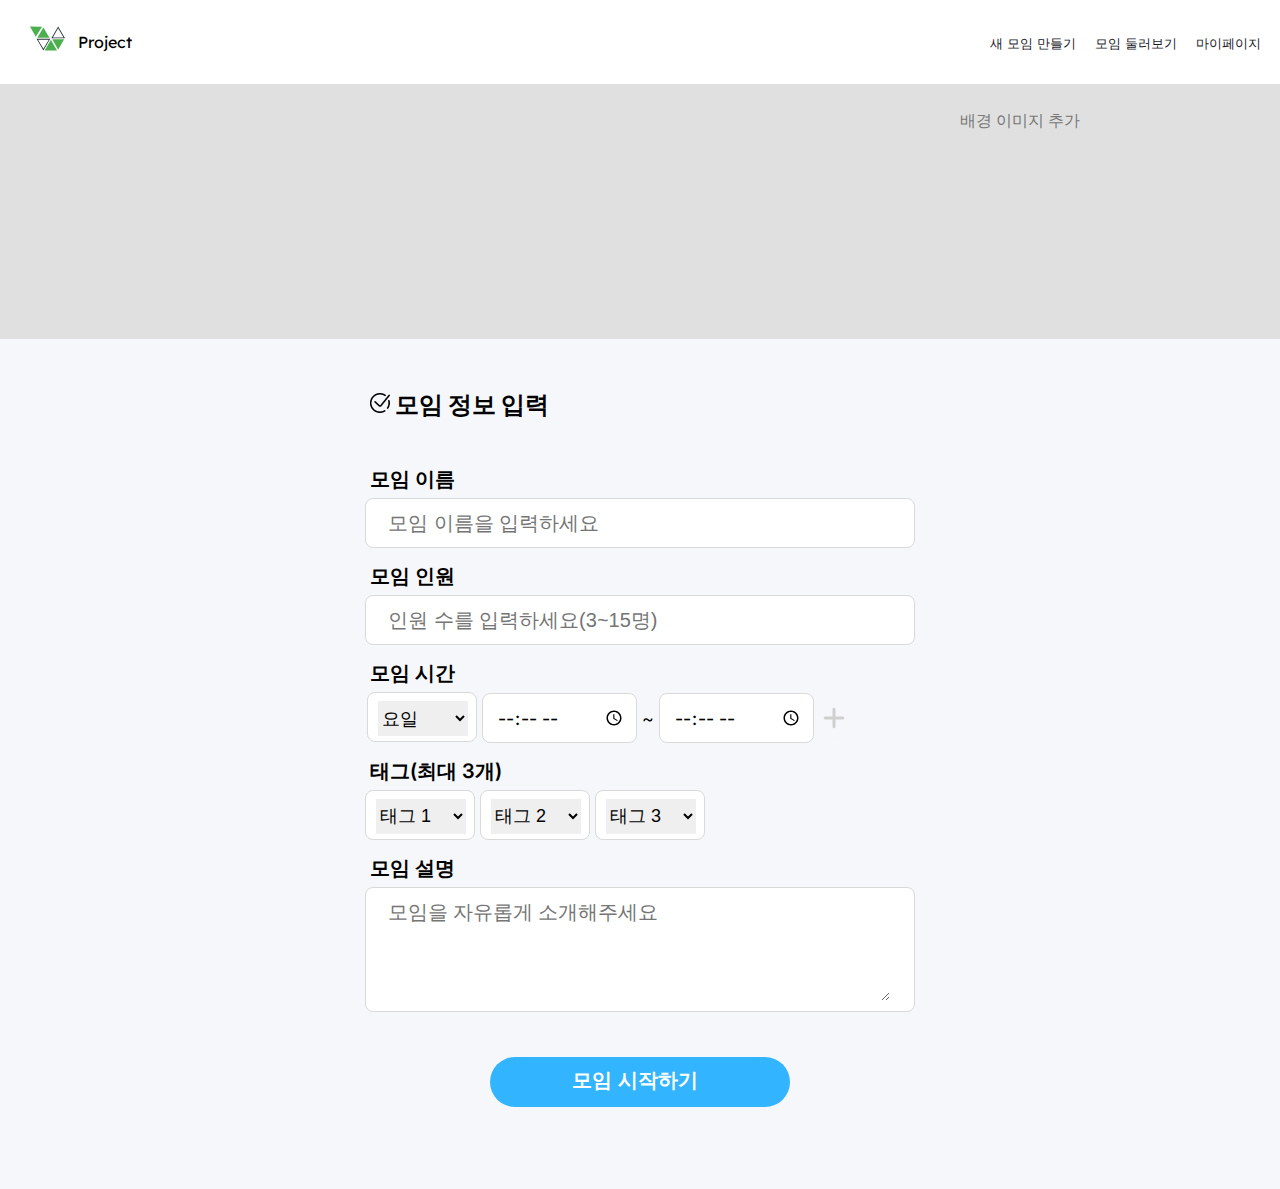
==== src/main/webapp/groupCreate.html @ d7a1661f "feat: 프론트 파일 경로 수정 및 로그인, 회원가입 수정" ====
<!DOCTYPE html>
<html>
<head>
  	<meta charset="utf-8">
  	<meta name="viewport" content="initial-scale=1, width=device-width">
  	
    <link rel="stylesheet" href="./global.css" />
  	<link rel="stylesheet" href="./groupCreate.css" />
  	<link rel="stylesheet" href="https://fonts.googleapis.com/css2?family=Inter:wght@400;500;800&display=swap" />
  	<link rel="stylesheet" href="https://fonts.googleapis.com/css2?family=Lexend Deca:wght@400&display=swap" />
	<script src="./groupCreate.js"></script>
</head>
<body> 	
  	<div class="div">
    	<div class="header">
			<div class="container">
				<a href="index.html">
				<div class="web-logo">
					<img class="logo" alt="" src="media/Icon.svg">
					<div class="logo-text">Project</div>
				</div></a>
				<div class="nav">
					<div class="haeding-name">
						<div class="nav-component">
							<div class="label"><a href="groupCreate.html">새 모임 만들기</a></div>
						</div>
						<div class="nav-component">
							<div class="label"><a href="index.html">모임 둘러보기</a></div>
						</div>
						<div class="nav-component">
							<div class="label"><a href="mypage.html">마이페이지</a></div>
						</div>
						<div class="nav-component" class="logout">
							<div class="label">로그아웃</div>
						</div>
						<div class="nav-component">
							<img class="icon-profile" alt="" src="media/icon-profile.png">
						</div>
					</div>
				</div>
			</div>
		</div>
		<div class="background-image-area"></div>
		<div class="background">
			<div class="intro">
				<img class="check-icon" alt="" src="media/icon-check.png">
				<div class="intro-text">모임 정보 입력</div>
			</div>
			<form method="post" onsubmit="return checkForm()">
				<div class="input-field">
					<div class="input-kind">모임 이름</div>
					<div class="box1">
						<input type="text" name="groupName" id="groupName" class="inputbox" placeholder="모임 이름을 입력하세요">
					</div>
		  		</div>

				<div class="input-field">
					<div class="input-kind">모임 인원</div>
        			<div class="box1">
						<input type="number" name="maxMember" id="maxMember" class="inputbox" placeholder="인원 수를 입력하세요(3~15명)" min="3" max="15">
        			</div>
      			</div>

				<div class="input-field days">
					<div class="input-kind">모임 시간</div>
					<div class="box2">
						<select name="day1" class="selectbox" id="day1">
							<option disabled selected hidden>요일</option>
							<option value="monday">월요일</option>
							<option value="tuesday">화요일</option>
							<option value="wednesday">수요일</option>
							<option value="thursday">목요일</option>
							<option value="friday">금요일</option>
							<option value="saturday">토요일</option>
							<option value="sunday">일요일</option>
						</select>
					</div>
					<div class="box3">
						<input type="time" class="timebox" name="start1" id="start1">
					</div>
					~
					<div class="box3">
						<input type="time" class="timebox" name="end1" id="end1">
					</div>
        			<input type="button" class="plus-button" onclick="addDay()">
      			</div>
				<div class="input-field days hidden">
					<div class="wrapper">
					<div class="box2">
						<select name="day2" class="selectbox" id="day2">
							<option selected>요일</option>
							<option value="monday">월요일</option>
							<option value="tuesday">화요일</option>
							<option value="wednesday">수요일</option>
							<option value="thursday">목요일</option>
							<option value="friday">금요일</option>
							<option value="saturday">토요일</option>
							<option value="sunday">일요일</option>
						</select>
					</div>
					<div class="box3">
						<input type="time" class="timebox" name="start2" id="start2">
					</div>
					~
					<div class="box3">
						<input type="time" class="timebox" name="end2" id="end2">
					</div>
					</div>
      			</div>
				<div class="input-field days hidden">
					<div class="wrapper">
					<div class="box2">
						<select name="day3" class="selectbox" id="day3">
							<option selected>요일</option>
							<option value="monday">월요일</option>
							<option value="tuesday">화요일</option>
							<option value="wednesday">수요일</option>
							<option value="thursday">목요일</option>
							<option value="friday">금요일</option>
							<option value="saturday">토요일</option>
							<option value="sunday">일요일</option>
						</select>
					</div>
					<div class="box3">
						<input type="time" class="timebox" name="start3" id="start3">
					</div>
					~
					<div class="box3">
						<input type="time" class="timebox" name="end3" id="end3">
					</div>
        			</div>
      			</div>

      			<div class="input-field">
        			<div class="input-kind">태그(최대 3개)</div>
					<div class="wrapper">
					<div class="box2">
						<select name="day" class="selectbox tags">
							<option hidden selected>태그 1</option>
							<option value="exercise">운동</option>
							<option value="study">공부</option>
							<option value="free">자유</option>
							<option value="debate">토론</option>
							<option value="language">언어</option>
							<option value="hobby">취미</option>
						</select>
					</div>
					<div class="box2">
						<select name="day" class="selectbox tags">
							<option disabled hidden selected>태그 2</option>
							<option value="exercise">운동</option>
							<option value="study">공부</option>
							<option value="free">자유</option>
							<option value="debate">토론</option>
							<option value="language">언어</option>
							<option value="hobby">취미</option>
						</select>
					</div>
					<div class="box2">
						<select name="day" class="selectbox tags">
							<option disabled hidden selected>태그 3</option>
							<option value="exercise">운동</option>
							<option value="study">공부</option>
							<option value="free">자유</option>
							<option value="debate">토론</option>
							<option value="language">언어</option>
							<option value="hobby">취미</option>
						</select>
					</div>
					</div>
      			</div>
				
				<div class="input-field">
					<div class="input-kind">모임 설명</div>
					<div class="box4">
						<textarea placeholder="모임을 자유롭게 소개해주세요" class="textbox" name="introduction" id="intro"></textarea>
					</div>
      			</div>

				<div class="box-button">
					<input type="submit" value="모임 시작하기" class="submitbox">
			 	</div> 
			</form>    			
    	</div>
    	
    	<div class="add-background">배경 이미지 추가</div>
    </div>
</body>
</html>
---- src/main/webapp/global.css ----
html, body {
    margin: 0;
    line-height: normal;
    background-color: #f5f7fa;
}

/* header */
.header {
    position: relative;
    display: flex;
    top: 0px;
    left: 0px;
    width: 100%;
    text-align: left;
    font-size: 16px;
    background-color: white;
    color: #18191f;
}
.container {
    position: relative;
    display: flex;
    justify-content: space-between;
    top: 0px;
    left: 0px;
    width: 1400px;
    margin-left: auto;
    margin-right: auto;
    height: 84px;
    overflow: hidden;
}
.web-logo {
    position: relative;
    height: 35%;
    top: 32%;
    left: 30px;
    text-align: center;
    color: #000;
    font-family: 'Lexend Deca';
}
.logo {
    position: absolute;
    bottom: 0px;
    left: 0px;
    width: 35px;
    height: 35px;
    flex-direction: row;
    align-items: center;
    justify-content: flex-start;
}
.logo-text {
    position: absolute;
    top: 5px;
    left: 30px;
    width: 90px;
    height: 30px;
    text-align: center;
    color: #000;
    font-family: 'Lexend Deca';
}
.nav {
    position: absolute;
    height: 35%;
    top: 37%;
    left: 975px;
    font-size: 10pt;
    width: 500px;
}
.heading-name {
    position: relative;
    height: 100%;
    top: 0px;
    right: 0px;
}
.nav-component {
    display: inline-block;
    margin-left: 15px;
}
.logout {
    color: #6b6b6b;
}
.label {
    position: relative;
    line-height: 24px;
}
.icon-profile {
    position: absolute;
    bottom: 2px;
    width: 30px;
    height: 30px;
}
a {
    text-decoration-line: none;
    color: inherit;
}
---- src/main/webapp/groupCreate.css ----
.background-image-area {
    background-color: #e0e0e0;
    width: 100%;
    height: 255px;
}
.background {
    margin-left: auto;
    margin-right: auto;
    width: 600px;
    height: 700px;
    font-size: 18px;
    color: black;
}

.intro {
    display: inline-block;
    margin-top: 50px;
    margin-left: 30px;
    margin-bottom: 30px;
    text-align: center;
}
.intro-text {
    font-weight: 800;
    font-size: 24px;
    margin: 0 auto;
    display: inline-block;
    align-items: center;
    justify-content: center;
}
.check-icon {
    display: inline-block;
    width: 20px;
    height: 20px;
    object-fit: cover;
}

.input-field {
    display: inline-block;
    margin-top: 10px;
    text-align: center;
    width: 600px;
}
.input-kind {
    text-align: left;
    margin-top: 5px;
    margin-left: 30px;
    margin-bottom: 5px;
    font-size: 20px;
    font-weight: 600;
    color: black;
}
.box1 {
    position: static;
    border-radius: 8px;
    display: flex;
    margin: 0 auto;
    background-color: #fff;
    border: 1px solid #d9d9d9;
    box-sizing: border-box;
    width: 550px;
    height: 50px;
}
.box2 {
    display: inline-block;
    margin: 0 auto;
    background-color: #fff;
    border: 1px solid #d9d9d9;
    border-radius: 8px;
    box-sizing: border-box;
    width: 110px;
    height: 50px;
}
.box3 {
    display: inline-block;
    margin: 0 auto;
    background-color: #fff;
    border: 1px solid #d9d9d9;
    border-radius: 8px;
    box-sizing: border-box;
    width: 155px;
    height: 50px;
}
.box4 {
    position: static;
    border-radius: 8px;
    display: flex;
    margin: 0 auto;
    background-color: #fff;
    border: 1px solid #d9d9d9;
    box-sizing: border-box;
    width: 550px;
    height: 125px;
}
.box-button {
    position: static;
    border-radius: 25px;
    display: flex;
    margin-top: 45px;
    margin-left: auto;
    margin-right: auto;
    background-color: #33b4ff;
    box-sizing: border-box;
    width: 300px;
    height: 50px;
}
.inputbox {
    position: static;
    margin-top: 6px;
    margin-left: 20px;
    display: flex;
    font-weight: 500;
    font-size: 20px;
    border: none;
    width: 500px;
    height: 35px;
}
.textbox {
    position: static;
    margin-top: 9px;
    margin-left: 20px;
    display: flex;
    font-weight: 500;
    font-size: 20px;
    border: none;
    width: 500px;
    height: 100px;
    font-family: inter;
}
.selectbox {
    margin-top: 8px;
    margin-left: 10px;
    display: flex;
    font-weight: 500;
    font-size: 18px;
    border: none;
    width: 90px;
    height: 35px;
}
.wrapper {
    margin: 0 auto;
    text-align: left;
    width: 550px;
    height: 50px;
}
.timebox {
    margin-top: 7px;
    margin-left: 5px;
    display: inline-block;
    font-weight: 500;
    font-size: 18px;
    border: none;
    width: 130px;
    height: 35px;
    font-family: Inter;
}
.submitbox {
    position: static;
    margin-top: 6px;
    margin-left: 20px;
    display: flex;
    font-weight: 700;
    font-size: 20px;
    color: white;
    background-color: inherit;
    border: none;
    width: 250px;
    height: 35px;
}
.inputbox:focus {
    outline: none;
}
.textbox:focus {
    outline: none;
}
.selectbox:focus {
    outline: none;
}
.timebox:focus {
    outline: none;
}
.plus-button {
    display: inline-block;
    background-image: url('media/icon-plus2.png');
    border: none;
    background-color: transparent;
    margin-right: 65px;
    width: 30px;
    height: 35px;
}

.add-background {
    position: absolute;
    top: 110px;
    left: 75%;
    color: #777;
}


.div {
    position: relative;
    background-color: #f5f7fa;
    width: 100%;
    text-align: left;
    padding-bottom: 150px;
    font-size: 16px;
    color: #fff;
    font-family: Inter;
}
.hidden {
    display: none;
}
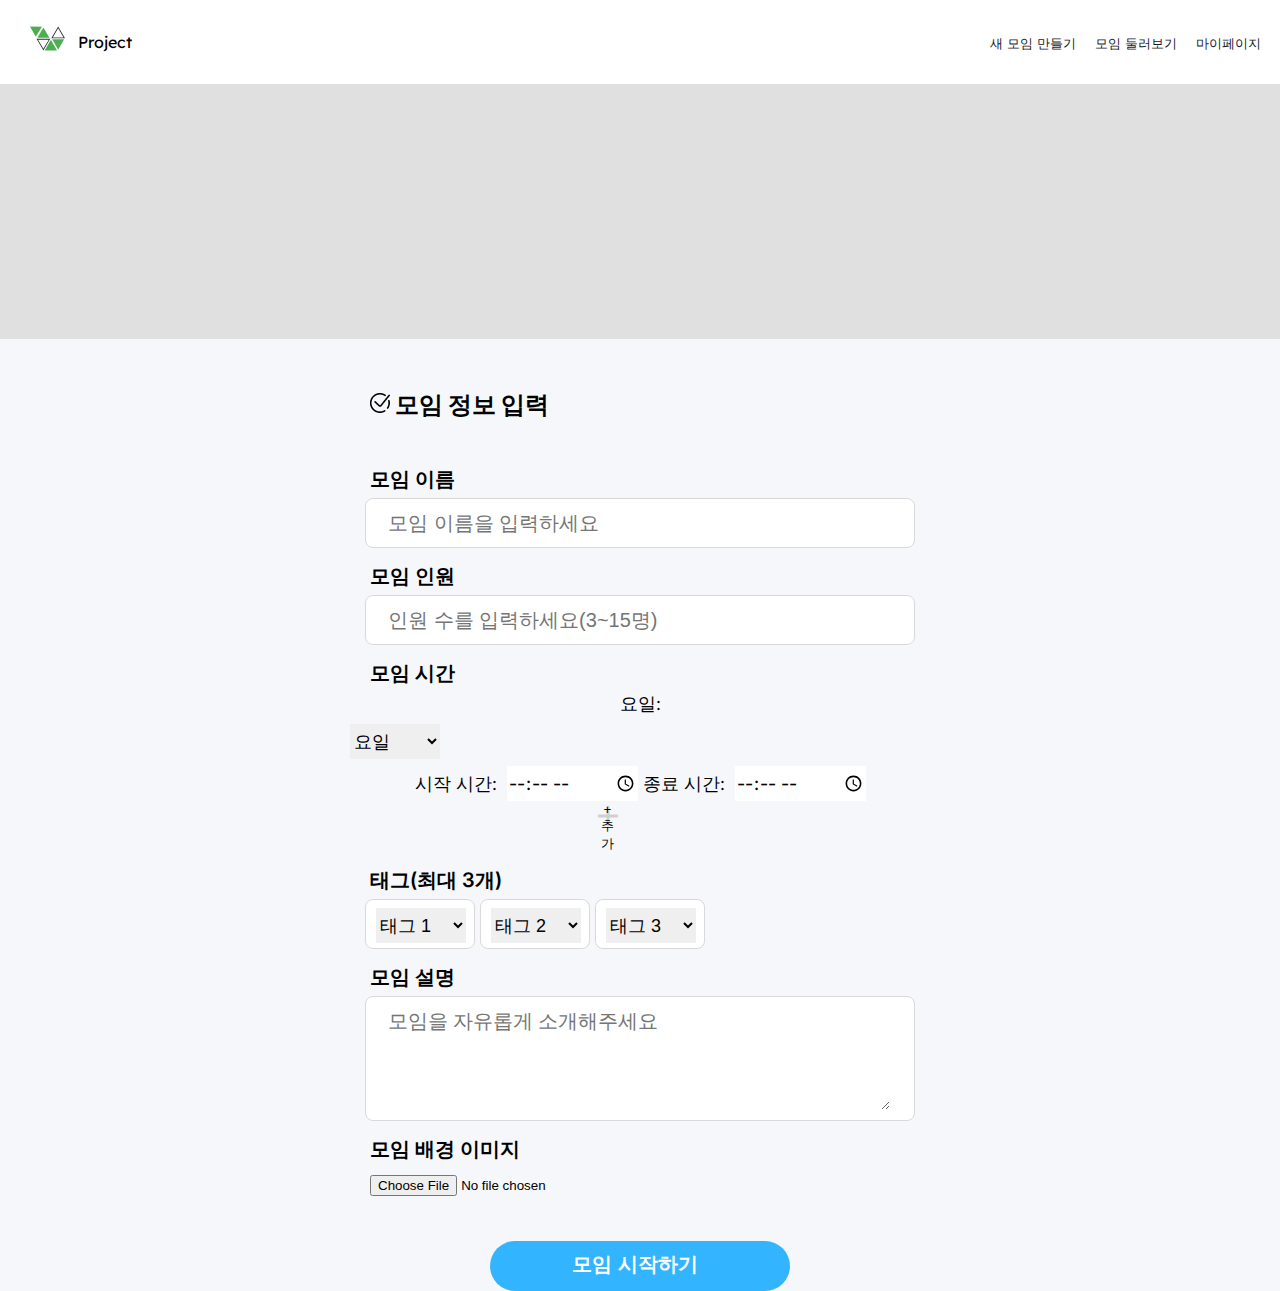
==== commit 55b2cd90: "feat: group Create 수정" ====
--- a/src/main/webapp/groupCreate.html
+++ b/src/main/webapp/groupCreate.html
@@ -1,189 +1,180 @@
 <!DOCTYPE html>
 <html>
 <head>
-  	<meta charset="utf-8">
-  	<meta name="viewport" content="initial-scale=1, width=device-width">
-  	
-    <link rel="stylesheet" href="./global.css" />
-  	<link rel="stylesheet" href="./groupCreate.css" />
-  	<link rel="stylesheet" href="https://fonts.googleapis.com/css2?family=Inter:wght@400;500;800&display=swap" />
-  	<link rel="stylesheet" href="https://fonts.googleapis.com/css2?family=Lexend Deca:wght@400&display=swap" />
+	<meta charset="utf-8">
+	<meta name="viewport" content="initial-scale=1, width=device-width">
+
+	<link rel="stylesheet" href="./global.css" />
+	<link rel="stylesheet" href="./groupCreate.css" />
+	<link rel="stylesheet" href="https://fonts.googleapis.com/css2?family=Inter:wght@400;500;800&display=swap" />
+	<link rel="stylesheet" href="https://fonts.googleapis.com/css2?family=Lexend+Deca:wght@400&display=swap" />
 	<script src="./groupCreate.js"></script>
 </head>
-<body> 	
-  	<div class="div">
-    	<div class="header">
-			<div class="container">
-				<a href="index.html">
+<body>
+<div class="div">
+	<div class="header">
+		<div class="container">
+			<a href="/main">
 				<div class="web-logo">
 					<img class="logo" alt="" src="media/Icon.svg">
 					<div class="logo-text">Project</div>
-				</div></a>
-				<div class="nav">
-					<div class="haeding-name">
-						<div class="nav-component">
-							<div class="label"><a href="groupCreate.html">새 모임 만들기</a></div>
-						</div>
-						<div class="nav-component">
-							<div class="label"><a href="index.html">모임 둘러보기</a></div>
-						</div>
-						<div class="nav-component">
-							<div class="label"><a href="mypage.html">마이페이지</a></div>
-						</div>
-						<div class="nav-component" class="logout">
+				</div>
+			</a>
+			<div class="nav">
+				<div class="haeding-name">
+					<div class="nav-component">
+						<div class="label"><a href="/groupCreate">새 모임 만들기</a></div>
+					</div>
+					<div class="nav-component">
+						<div class="label"><a href="/main">모임 둘러보기</a></div>
+					</div>
+					<div class="nav-component">
+						<div class="label"><a href="/user/mypage">마이페이지</a></div>
+					</div>
+					<div class="nav-component logout">
+						<a href="/user/logout">
 							<div class="label">로그아웃</div>
-						</div>
-						<div class="nav-component">
+						</a>
+					</div>
+					<div class="nav-component">
+						<a href="/user/mypage">
 							<img class="icon-profile" alt="" src="media/icon-profile.png">
-						</div>
+						</a>
 					</div>
 				</div>
 			</div>
 		</div>
-		<div class="background-image-area"></div>
-		<div class="background">
-			<div class="intro">
-				<img class="check-icon" alt="" src="media/icon-check.png">
-				<div class="intro-text">모임 정보 입력</div>
+	</div>
+	<div class="background-image-area"></div>
+	<div class="background">
+		<div class="intro">
+			<img class="check-icon" alt="" src="media/icon-check.png">
+			<div class="intro-text">모임 정보 입력</div>
+		</div>
+		<form method="post" action="/groupCreate" onsubmit="return checkForm()">
+			<div class="input-field">
+				<div class="input-kind">모임 이름</div>
+				<div class="box1">
+					<input type="text" name="title" class="inputbox" placeholder="모임 이름을 입력하세요" required>
+				</div>
 			</div>
-			<form method="post" onsubmit="return checkForm()">
-				<div class="input-field">
-					<div class="input-kind">모임 이름</div>
-					<div class="box1">
-						<input type="text" name="groupName" id="groupName" class="inputbox" placeholder="모임 이름을 입력하세요">
+
+			<div class="input-field">
+				<div class="input-kind">모임 인원</div>
+				<div class="box1">
+					<input type="number" name="maxMembers" class="inputbox" placeholder="인원 수를 입력하세요(3~15명)" min="3" max="15" required>
+				</div>
+			</div>
+
+			<div class="input-field days">
+				<div class="input-kind">모임 시간</div>
+				<div id="daysContainer">
+					<div>
+						<label>요일:</label>
+						<select name="days[]" class="selectbox" required>
+							<option disabled selected hidden>요일</option>
+							<option value="월">월</option>
+							<option value="화">화</option>
+							<option value="수">수</option>
+							<option value="목">목</option>
+							<option value="금">금</option>
+							<option value="토">토</option>
+							<option value="일">일</option>
+						</select>
+						<label>시작 시간:</label>
+						<input type="time" class="timebox" name="startTimes[]" required>
+						<label>종료 시간:</label>
+						<input type="time" class="timebox" name="endTimes[]" required>
 					</div>
-		  		</div>
+				</div>
+				<button type="button" class="plus-button" onclick="addDay()">+ 추가</button>
+			</div>
 
-				<div class="input-field">
-					<div class="input-kind">모임 인원</div>
-        			<div class="box1">
-						<input type="number" name="maxMember" id="maxMember" class="inputbox" placeholder="인원 수를 입력하세요(3~15명)" min="3" max="15">
-        			</div>
-      			</div>
-
-				<div class="input-field days">
-					<div class="input-kind">모임 시간</div>
+			<div class="input-field">
+				<div class="input-kind">태그(최대 3개)</div>
+				<div class="wrapper">
 					<div class="box2">
-						<select name="day1" class="selectbox" id="day1">
-							<option disabled selected hidden>요일</option>
-							<option value="monday">월요일</option>
-							<option value="tuesday">화요일</option>
-							<option value="wednesday">수요일</option>
-							<option value="thursday">목요일</option>
-							<option value="friday">금요일</option>
-							<option value="saturday">토요일</option>
-							<option value="sunday">일요일</option>
-						</select>
-					</div>
-					<div class="box3">
-						<input type="time" class="timebox" name="start1" id="start1">
-					</div>
-					~
-					<div class="box3">
-						<input type="time" class="timebox" name="end1" id="end1">
-					</div>
-        			<input type="button" class="plus-button" onclick="addDay()">
-      			</div>
-				<div class="input-field days hidden">
-					<div class="wrapper">
-					<div class="box2">
-						<select name="day2" class="selectbox" id="day2">
-							<option selected>요일</option>
-							<option value="monday">월요일</option>
-							<option value="tuesday">화요일</option>
-							<option value="wednesday">수요일</option>
-							<option value="thursday">목요일</option>
-							<option value="friday">금요일</option>
-							<option value="saturday">토요일</option>
-							<option value="sunday">일요일</option>
-						</select>
-					</div>
-					<div class="box3">
-						<input type="time" class="timebox" name="start2" id="start2">
-					</div>
-					~
-					<div class="box3">
-						<input type="time" class="timebox" name="end2" id="end2">
-					</div>
-					</div>
-      			</div>
-				<div class="input-field days hidden">
-					<div class="wrapper">
-					<div class="box2">
-						<select name="day3" class="selectbox" id="day3">
-							<option selected>요일</option>
-							<option value="monday">월요일</option>
-							<option value="tuesday">화요일</option>
-							<option value="wednesday">수요일</option>
-							<option value="thursday">목요일</option>
-							<option value="friday">금요일</option>
-							<option value="saturday">토요일</option>
-							<option value="sunday">일요일</option>
-						</select>
-					</div>
-					<div class="box3">
-						<input type="time" class="timebox" name="start3" id="start3">
-					</div>
-					~
-					<div class="box3">
-						<input type="time" class="timebox" name="end3" id="end3">
-					</div>
-        			</div>
-      			</div>
-
-      			<div class="input-field">
-        			<div class="input-kind">태그(최대 3개)</div>
-					<div class="wrapper">
-					<div class="box2">
-						<select name="day" class="selectbox tags">
-							<option hidden selected>태그 1</option>
-							<option value="exercise">운동</option>
-							<option value="study">공부</option>
-							<option value="free">자유</option>
-							<option value="debate">토론</option>
-							<option value="language">언어</option>
-							<option value="hobby">취미</option>
+						<select name="categories[]" class="selectbox tags" required>
+							<option value="" hidden selected>태그 1</option>
+							<option value="운동">운동</option>
+							<option value="공부">공부</option>
+							<option value="자유">자유</option>
+							<option value="토론">토론</option>
+							<option value="언어">언어</option>
+							<option value="취미">취미</option>
 						</select>
 					</div>
 					<div class="box2">
-						<select name="day" class="selectbox tags">
-							<option disabled hidden selected>태그 2</option>
-							<option value="exercise">운동</option>
-							<option value="study">공부</option>
-							<option value="free">자유</option>
-							<option value="debate">토론</option>
-							<option value="language">언어</option>
-							<option value="hobby">취미</option>
+						<select name="categories[]" class="selectbox tags">
+							<option value="" hidden selected>태그 2</option>
+							<option value="운동">운동</option>
+							<option value="공부">공부</option>
+							<option value="자유">자유</option>
+							<option value="토론">토론</option>
+							<option value="언어">언어</option>
+							<option value="취미">취미</option>
 						</select>
 					</div>
 					<div class="box2">
-						<select name="day" class="selectbox tags">
-							<option disabled hidden selected>태그 3</option>
-							<option value="exercise">운동</option>
-							<option value="study">공부</option>
-							<option value="free">자유</option>
-							<option value="debate">토론</option>
-							<option value="language">언어</option>
-							<option value="hobby">취미</option>
+						<select name="categories[]" class="selectbox tags">
+							<option value="" hidden selected>태그 3</option>
+							<option value="운동">운동</option>
+							<option value="공부">공부</option>
+							<option value="자유">자유</option>
+							<option value="토론">토론</option>
+							<option value="언어">언어</option>
+							<option value="취미">취미</option>
 						</select>
 					</div>
-					</div>
-      			</div>
-				
-				<div class="input-field">
-					<div class="input-kind">모임 설명</div>
-					<div class="box4">
-						<textarea placeholder="모임을 자유롭게 소개해주세요" class="textbox" name="introduction" id="intro"></textarea>
-					</div>
-      			</div>
+				</div>
+			</div>
 
-				<div class="box-button">
-					<input type="submit" value="모임 시작하기" class="submitbox">
-			 	</div> 
-			</form>    			
-    	</div>
-    	
-    	<div class="add-background">배경 이미지 추가</div>
-    </div>
+			<div class="input-field">
+				<div class="input-kind">모임 설명</div>
+				<div class="box4">
+					<textarea placeholder="모임을 자유롭게 소개해주세요" name="description" class="textbox" required></textarea>
+				</div>
+			</div>
+
+			<div class="input-field">
+				<div class="input-kind">모임 배경 이미지</div>
+				<div style="margin-top: 10px; margin-left: 30px; text-align: left;">
+					<input type="file" name="imageUrl" accept="image/jpeg,.png">
+				</div>
+			</div>
+
+			<div class="box-button">
+				<input type="submit" value="모임 시작하기" class="submitbox">
+			</div>
+		</form>
+	</div>
+</div>
 </body>
-</html>+
+<script>
+	// 요일 및 시간 추가 함수
+	function addDay() {
+		const container = document.getElementById('daysContainer');
+		const div = document.createElement('div');
+		div.innerHTML = `
+			<label>요일:</label>
+			<select name="days[]" class="selectbox" required>
+				<option disabled selected hidden>요일</option>
+				<option value="월">월</option>
+				<option value="화">화</option>
+				<option value="수">수</option>
+				<option value="목">목</option>
+				<option value="금">금</option>
+				<option value="토">토</option>
+				<option value="일">일</option>
+			</select>
+			<label>시작 시간:</label>
+			<input type="time" class="timebox" name="startTimes[]" required>
+			<label>종료 시간:</label>
+			<input type="time" class="timebox" name="endTimes[]" required>
+			<button type="button" onclick="this.parentElement.remove()">삭제</button>
+		`;
+		container.appendChild(div);
+	}
+</script>
+</html>
--- a/src/main/webapp/global.css
+++ b/src/main/webapp/global.css
@@ -92,4 +92,25 @@
     text-decoration-line: none;
     color: inherit;
 }
+.color-debate {
+	background-color: #e9e587;
+}
+.color-free {
+	background-color: #cecece;
+}
 
+.color-study {
+	background-color: #87b6e9;
+}
+.color-sports {
+	background-color: #8be3f4;
+}
+.color-lang {
+	background-color: #e98787;
+}
+.color-hobby {
+	background-color: #87e9ba;
+}
+.color-default {
+	background-color: grey;
+}
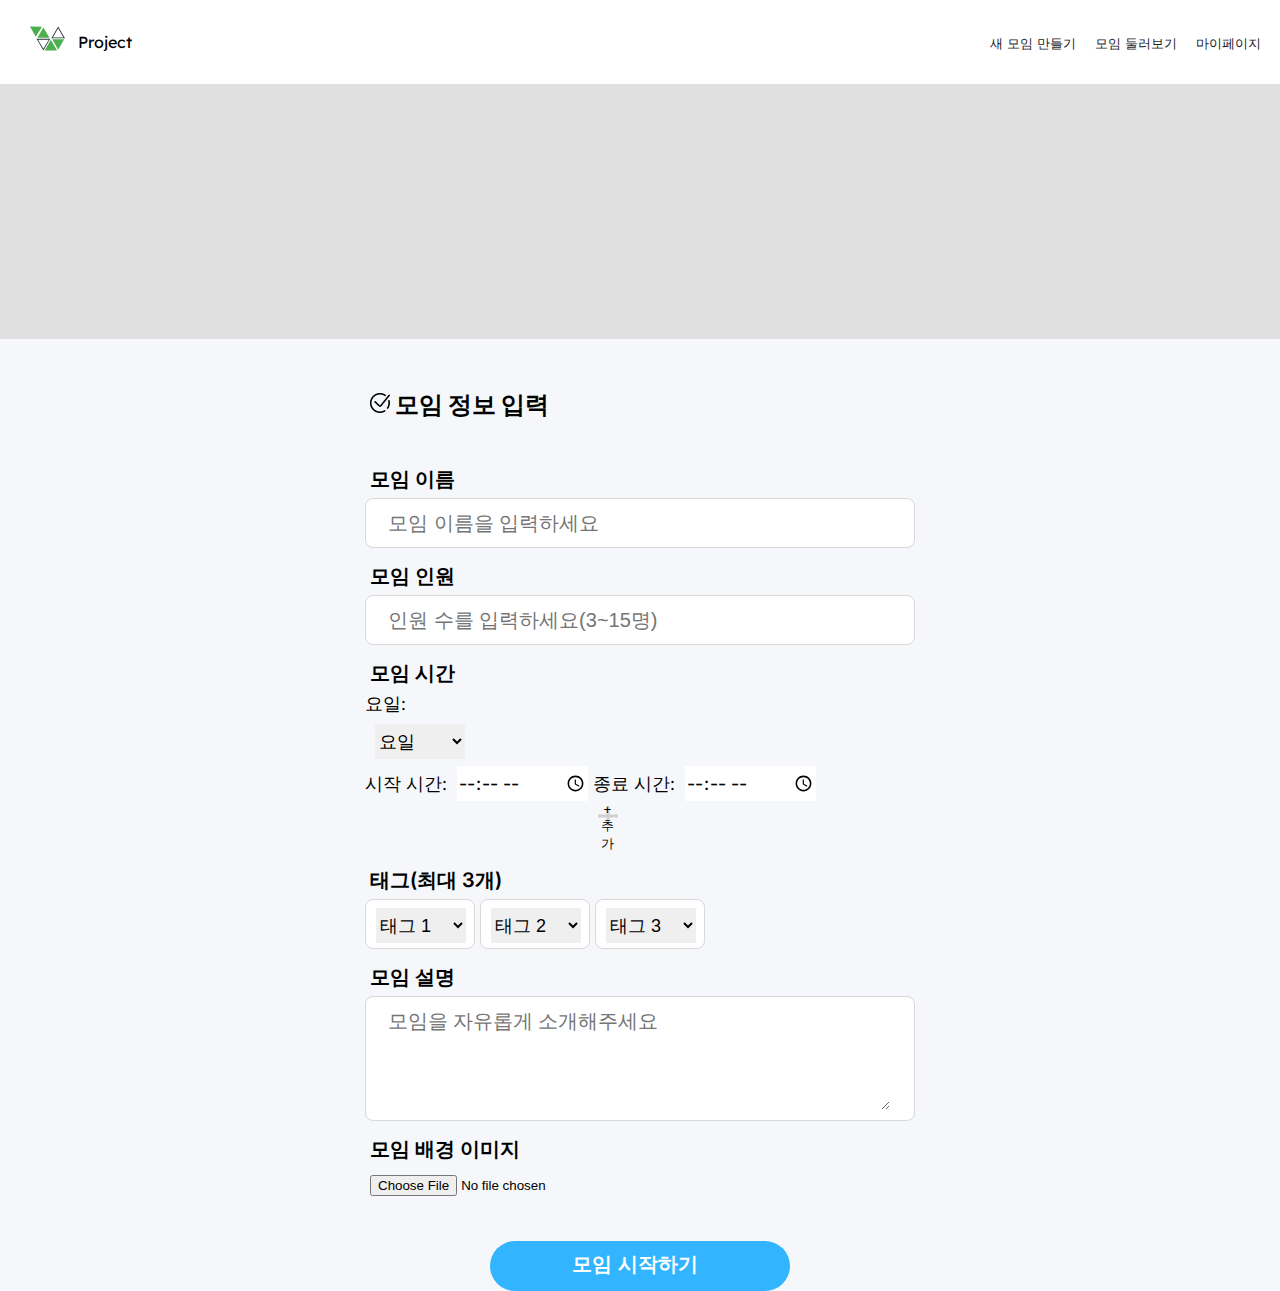
==== commit e08aedab: "Feat: "index.jsp 수정 요망 및 데이터가 안나옴"" ====
--- a/src/main/webapp/groupCreate.html
+++ b/src/main/webapp/groupCreate.html
@@ -4,11 +4,11 @@
 	<meta charset="utf-8">
 	<meta name="viewport" content="initial-scale=1, width=device-width">
 
-	<link rel="stylesheet" href="./global.css" />
-	<link rel="stylesheet" href="./groupCreate.css" />
+	<link rel="stylesheet" href="../../../web/global.css" />
+	<link rel="stylesheet" href="../../../web/groupCreate.css" />
 	<link rel="stylesheet" href="https://fonts.googleapis.com/css2?family=Inter:wght@400;500;800&display=swap" />
 	<link rel="stylesheet" href="https://fonts.googleapis.com/css2?family=Lexend+Deca:wght@400&display=swap" />
-	<script src="./groupCreate.js"></script>
+	<script src="../../../web/groupCreate.js"></script>
 </head>
 <body>
 <div class="div">
@@ -16,7 +16,7 @@
 		<div class="container">
 			<a href="/main">
 				<div class="web-logo">
-					<img class="logo" alt="" src="media/Icon.svg">
+					<img class="logo" alt="" src="../../../web/media/Icon.svg">
 					<div class="logo-text">Project</div>
 				</div>
 			</a>
@@ -38,7 +38,7 @@
 					</div>
 					<div class="nav-component">
 						<a href="/user/mypage">
-							<img class="icon-profile" alt="" src="media/icon-profile.png">
+							<img class="icon-profile" alt="" src="../../../web/media/icon-profile.png">
 						</a>
 					</div>
 				</div>
@@ -48,7 +48,7 @@
 	<div class="background-image-area"></div>
 	<div class="background">
 		<div class="intro">
-			<img class="check-icon" alt="" src="media/icon-check.png">
+			<img class="check-icon" alt="" src="../../../web/media/icon-check.png">
 			<div class="intro-text">모임 정보 입력</div>
 		</div>
 		<form method="post" action="/groupCreate" onsubmit="return checkForm()">
--- a/web/global.css
+++ b/web/global.css
@@ -0,0 +1,116 @@
+html, body {
+    margin: 0;
+    line-height: normal;
+    background-color: #f5f7fa;
+}
+
+/* header */
+.header {
+    position: relative;
+    display: flex;
+    top: 0px;
+    left: 0px;
+    width: 100%;
+    text-align: left;
+    font-size: 16px;
+    background-color: white;
+    color: #18191f;
+}
+.container {
+    position: relative;
+    display: flex;
+    justify-content: space-between;
+    top: 0px;
+    left: 0px;
+    width: 1400px;
+    margin-left: auto;
+    margin-right: auto;
+    height: 84px;
+    overflow: hidden;
+}
+.web-logo {
+    position: relative;
+    height: 35%;
+    top: 32%;
+    left: 30px;
+    text-align: center;
+    color: #000;
+    font-family: 'Lexend Deca';
+}
+.logo {
+    position: absolute;
+    bottom: 0px;
+    left: 0px;
+    width: 35px;
+    height: 35px;
+    flex-direction: row;
+    align-items: center;
+    justify-content: flex-start;
+}
+.logo-text {
+    position: absolute;
+    top: 5px;
+    left: 30px;
+    width: 90px;
+    height: 30px;
+    text-align: center;
+    color: #000;
+    font-family: 'Lexend Deca';
+}
+.nav {
+    position: absolute;
+    height: 35%;
+    top: 37%;
+    left: 975px;
+    font-size: 10pt;
+    width: 500px;
+}
+.heading-name {
+    position: relative;
+    height: 100%;
+    top: 0px;
+    right: 0px;
+}
+.nav-component {
+    display: inline-block;
+    margin-left: 15px;
+}
+.logout {
+    color: #6b6b6b;
+}
+.label {
+    position: relative;
+    line-height: 24px;
+}
+.icon-profile {
+    position: absolute;
+    bottom: 2px;
+    width: 30px;
+    height: 30px;
+}
+a {
+    text-decoration-line: none;
+    color: inherit;
+}
+.color-debate {
+	background-color: #e9e587;
+}
+.color-free {
+	background-color: #cecece;
+}
+
+.color-study {
+	background-color: #87b6e9;
+}
+.color-sports {
+	background-color: #8be3f4;
+}
+.color-lang {
+	background-color: #e98787;
+}
+.color-hobby {
+	background-color: #87e9ba;
+}
+.color-default {
+	background-color: grey;
+}
--- a/web/groupCreate.css
+++ b/web/groupCreate.css
@@ -0,0 +1,217 @@
+.background-image-area {
+    background-color: #e0e0e0;
+    width: 100%;
+    height: 255px;
+}
+.background {
+    margin-left: auto;
+    margin-right: auto;
+    width: 600px;
+    height: 700px;
+    font-size: 18px;
+    color: black;
+}
+
+.intro {
+    display: inline-block;
+    margin-top: 50px;
+    margin-left: 30px;
+    margin-bottom: 30px;
+    text-align: center;
+}
+.intro-text {
+    font-weight: 800;
+    font-size: 24px;
+    margin: 0 auto;
+    display: inline-block;
+    align-items: center;
+    justify-content: center;
+}
+.check-icon {
+    display: inline-block;
+    width: 20px;
+    height: 20px;
+    object-fit: cover;
+}
+
+.input-field {
+    display: inline-block;
+    margin-top: 10px;
+    text-align: center;
+    width: 600px;
+}
+.input-kind {
+    text-align: left;
+    margin-top: 5px;
+    margin-left: 30px;
+    margin-bottom: 5px;
+    font-size: 20px;
+    font-weight: 600;
+    color: black;
+}
+.box1 {
+    position: static;
+    border-radius: 8px;
+    display: flex;
+    margin: 0 auto;
+    background-color: #fff;
+    border: 1px solid #d9d9d9;
+    box-sizing: border-box;
+    width: 550px;
+    height: 50px;
+}
+.box2 {
+    display: inline-block;
+    margin: 0 auto;
+    background-color: #fff;
+    border: 1px solid #d9d9d9;
+    border-radius: 8px;
+    box-sizing: border-box;
+    width: 110px;
+    height: 50px;
+}
+.box3 {
+    display: inline-block;
+    margin: 0 auto;
+    background-color: #fff;
+    border: 1px solid #d9d9d9;
+    border-radius: 8px;
+    box-sizing: border-box;
+    width: 155px;
+    height: 50px;
+}
+.box4 {
+    position: static;
+    border-radius: 8px;
+    display: flex;
+    margin: 0 auto;
+    background-color: #fff;
+    border: 1px solid #d9d9d9;
+    box-sizing: border-box;
+    width: 550px;
+    height: 125px;
+}
+.box-button {
+    position: static;
+    border-radius: 25px;
+    display: flex;
+    margin-top: 45px;
+    margin-left: auto;
+    margin-right: auto;
+    background-color: #33b4ff;
+    box-sizing: border-box;
+    width: 300px;
+    height: 50px;
+}
+#daysContainer {
+	width: 600px;
+	text-align:left;
+	margin-left: 25px;
+}
+.inputbox {
+    position: static;
+    margin-top: 6px;
+    margin-left: 20px;
+    display: flex;
+    font-weight: 500;
+    font-size: 20px;
+    border: none;
+    width: 500px;
+    height: 35px;
+}
+.textbox {
+    position: static;
+    margin-top: 9px;
+    margin-left: 20px;
+    display: flex;
+    font-weight: 500;
+    font-size: 20px;
+    border: none;
+    width: 500px;
+    height: 100px;
+    font-family: inter;
+}
+.selectbox {
+	display: inline-block;
+    margin-top: 8px;
+    margin-left: 10px;
+    display: flex;
+    font-weight: 500;
+    font-size: 18px;
+    border: none;
+    width: 90px;
+    height: 35px;
+}
+.wrapper {
+    margin: 0 auto;
+    text-align: left;
+    width: 550px;
+    height: 50px;
+}
+.timebox {
+    margin-top: 7px;
+    margin-left: 5px;
+    display: inline-block;
+    font-weight: 500;
+    font-size: 18px;
+    border: none;
+    width: 130px;
+    height: 35px;
+    font-family: Inter;
+}
+.submitbox {
+    position: static;
+    margin-top: 6px;
+    margin-left: 20px;
+    display: flex;
+    font-weight: 700;
+    font-size: 20px;
+    color: white;
+    background-color: inherit;
+    border: none;
+    width: 250px;
+    height: 35px;
+}
+.inputbox:focus {
+    outline: none;
+}
+.textbox:focus {
+    outline: none;
+}
+.selectbox:focus {
+    outline: none;
+}
+.timebox:focus {
+    outline: none;
+}
+.plus-button {
+    display: inline-block;
+    background-image: url('media/icon-plus2.png');
+    border: none;
+    background-color: transparent;
+    margin-right: 65px;
+    width: 30px;
+    height: 30px;
+}
+
+.add-background {
+    position: absolute;
+    top: 110px;
+    left: 75%;
+    color: #777;
+}
+
+
+.div {
+    position: relative;
+    background-color: #f5f7fa;
+    width: 100%;
+    text-align: left;
+    padding-bottom: 150px;
+    font-size: 16px;
+    color: #fff;
+    font-family: Inter;
+}
+.hidden {
+    display: none;
+}
